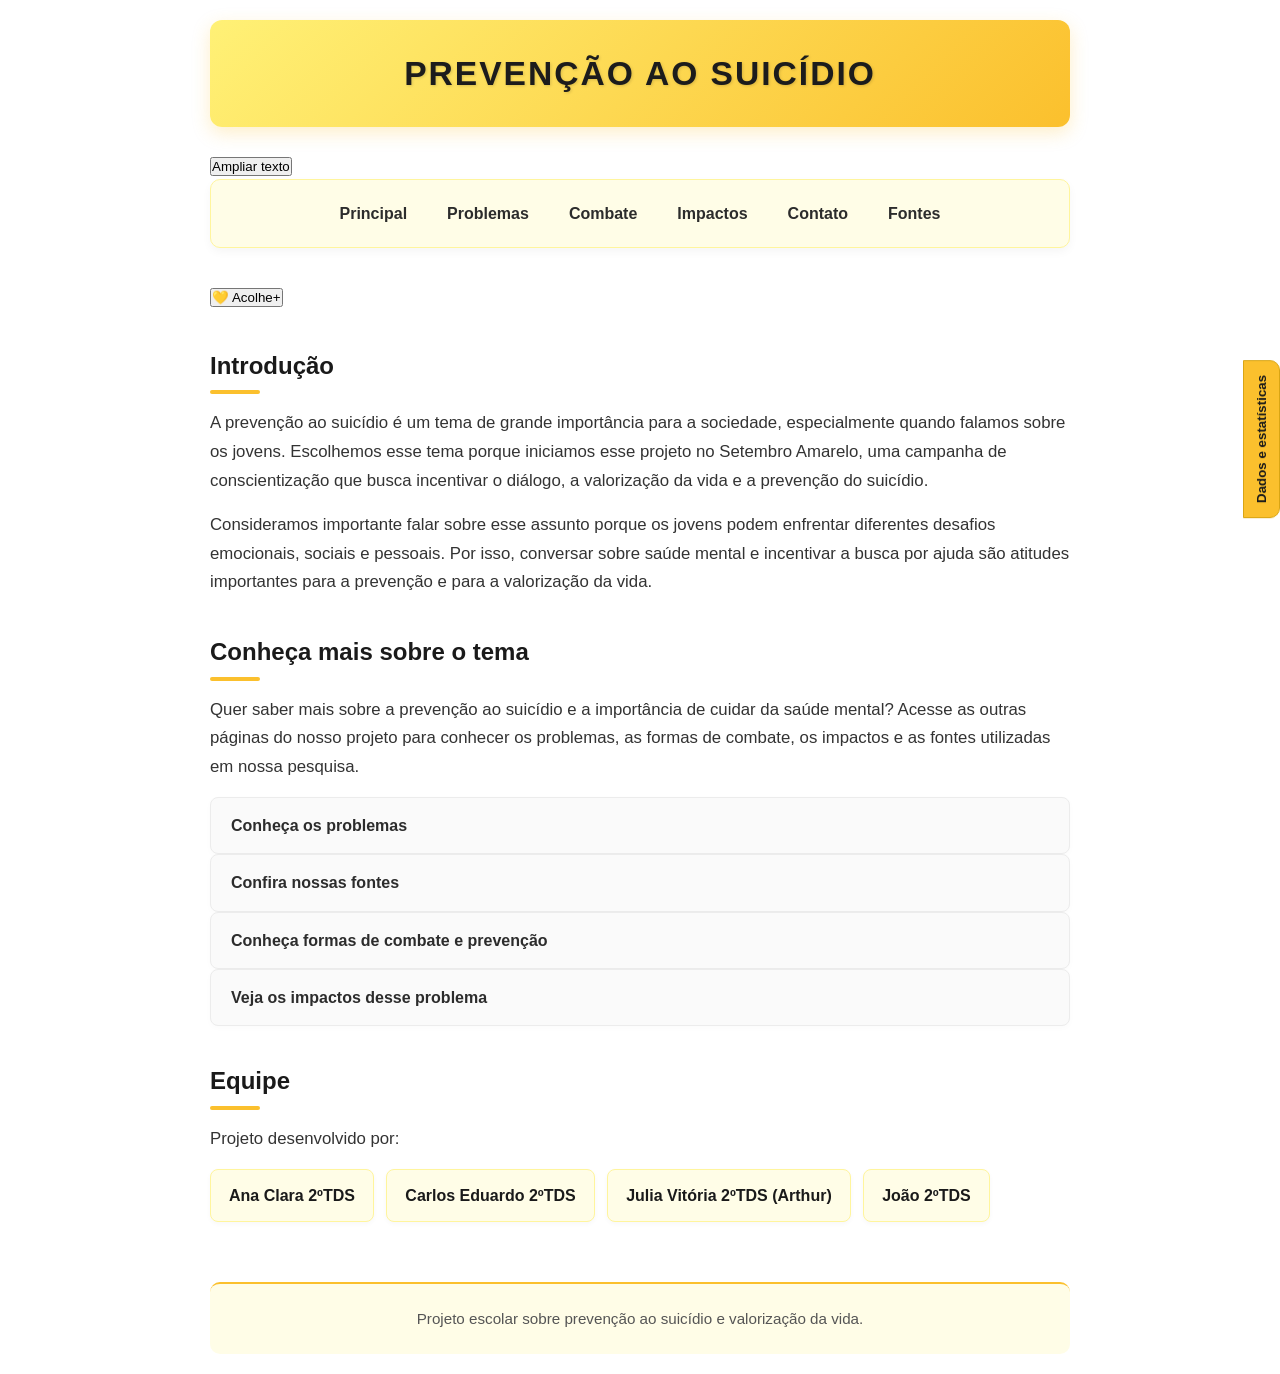
==== index.html @ ebde86b1 "vv25" ====
<!DOCTYPE html>
<html lang="pt-br">

<head>
    <meta charset="UTF-8">
    <meta name="viewport" content="width=device-width, initial-scale=1.0">
    <title>PREVENÇÃO AO SUICÍDIO</title>
    <link rel="stylesheet" href="style.css">
    <script src="interacoes.js" defer> </script>

</head>

<body>

    <!-- 1 - NOME DO NOSSO PROJETO -->
    <h1>PREVENÇÃO AO SUICÍDIO</h1>


    <button type="button" id="botao-fonte"
            aria-pressed="false">
            Ampliar texto
        </button>

        
    <!-- MENU DE NAVEGAÇÃO -->
    <nav>
        <ul>
    <a href="index.html">Principal</a>
    <a href="problema.html">Problemas</a>
    <a href="combate.html">Combate</a>
    <a href="impactos.html">Impactos</a>
    <a href="contato.html">Contato</a>
    <a href="fontes.html">Fontes</a>
        </ul>
    </nav>
    
    <button id="abrir-assistente" type="button"
        aria-label="Abrir assistente Acolhe+"
        aria-expanded="false"
        aria-controls="painel-assistente">
    💛 Acolhe+
</button>


    <h2>Introdução</h2>
    <p>
        A prevenção ao suicídio é um tema de grande importância para a sociedade,
        especialmente quando falamos sobre os jovens. Escolhemos esse tema porque
        iniciamos esse projeto no Setembro Amarelo, uma campanha de conscientização
        que busca incentivar o diálogo, a valorização da vida e a prevenção do suicídio.
    </p>

    <p>
        Consideramos importante falar sobre esse assunto porque os jovens podem
        enfrentar diferentes desafios emocionais, sociais e pessoais. Por isso,
        conversar sobre saúde mental e incentivar a busca por ajuda são atitudes
        importantes para a prevenção e para a valorização da vida.
    </p>


    <!-- 3- CHAMADA PARA CONHECER AS OUTRAS PÁGINAS -->
   
    <h2>Conheça mais sobre o tema</h2>

    <p>
        Quer saber mais sobre a prevenção ao suicídio e a importância
        de cuidar da saúde mental? Acesse as outras páginas do nosso
        projeto para conhecer os problemas, as formas de combate,
        os impactos e as fontes utilizadas em nossa pesquisa.
    </p>

    <ul>
        <li>
            <a href="problema.html">Conheça os problemas</a>
        </li>
        <li>
            <a href="fontes.html">Confira nossas fontes</a>
        </li>
        <li>
            <a href="combate.html">Conheça formas de combate e prevenção</a>
        </li>
        <li>
            <a href="impactos.html">Veja os impactos desse problema</a>
        </li>
    </ul>


   <!-- 4 - IDENTIFICAÇÃO DA EQUIPE -->

    <h2>Equipe</h2>
    <p>Projeto desenvolvido por:</p>
    <ul>
        <li>Ana Clara 2ºTDS </li>
        <li>Carlos Eduardo 2ºTDS</li>
        <li>Julia Vitória 2ºTDS (Arthur)</li>
        <li>João 2ºTDS</li>
    </ul>

    <button type="button" id="abrir-dados"
        aria-expanded="false"
        aria-controls="painel-dados">
    Dados e estatísticas
</button>

<div id="local-dados"></div>


    <!-- RODAPÉ -->
    <footer>
        <p>
            Projeto escolar sobre prevenção ao suicídio e valorização da vida.
        </p>
    </footer>


</body>
</html>
---- style.css ----
/* INDEX.HTML  */


/* Reset e configurações gerais */
* {
    margin: 0;
    padding: 0;
    box-sizing: border-box;
}

body {
    font-family: 'Segoe UI', Tahoma, Geneva, Verdana, sans-serif;
    background-color: #ffffff;
    color: #1a1a1a;
    line-height: 1.7;
    max-width: 900px;
    margin: 0 auto;
    padding: 20px;
}

/* Título Principal (H1) - Detalhado e com Sombra */
h1 {
    background: linear-gradient(135deg, #fff176, #fbc02d);
    color: #1c1c1c;
    text-align: center;
    padding: 30px 20px;
    text-transform: uppercase;
    letter-spacing: 2px;
    font-size: 2.3rem;
    font-weight: 800;
    border-radius: 12px;
    margin-bottom: 25px;
  
}

/* Menu de Navegação (<nav>) */
nav {
    background-color: #fffde7;
    border: 1px solid #fff59d;
    border-radius: 10px;
    margin-bottom: 35px;
    padding: 10px;
    box-shadow: 0 4px 10px rgba(0, 0, 0, 0.04);
}

nav ul {
    list-style: none;
    display: flex;
    justify-content: center;
    flex-wrap: wrap;
    gap: 8px;
    padding: 0;
    margin: 0;
}

nav a {
    color: #2c2c2c;
    text-decoration: none;
    font-weight: 600;
    padding: 10px 18px;
    border-radius: 8px;
    transition: all 0.25s ease;
}

nav a:hover {
    background-color: #fbc02d;
    color: #ffffff;
    transform: translateY(-2px);
}

/* Títulos Secundários (H2) */
h2 {
    color: #1a1a1a;
    margin-top: 35px;
    margin-bottom: 15px;
    font-size: 1.5rem;
    position: relative;
    padding-bottom: 8px;
}

h2::after {
    content: '';
    position: absolute;
    bottom: 0;
    left: 0;
    width: 50px;
    height: 4px;
    background-color: #fbc02d;
    border-radius: 2px;
}

/* Parágrafos */
p {
    margin-bottom: 16px;
    color: #333333;
    font-size: 1.05rem;
}

/* Listas Gerais */
ul {
    list-style: none;
    margin-bottom: 25px;
    padding-left: 0;
}

/* Links das outras páginas */
ul li a {
    display: block;
    background-color: #fafafa;
    color: #2c2c2c;
    padding: 14px 20px;
    border-radius: 8px;
    border: 1px solid #ececec;
    text-decoration: none;
    font-weight: 600;
    transition: all 0.25s ease;
    box-shadow: 0 2px 6px rgba(0, 0, 0, 0.02);
}

ul li a:hover {
    background-color: #fffde7;
    border-color: #fff59d;
    color: #000000;
    transform: translateX(5px);
}

/* Estilização para os Integrantes da Equipe */
ul li:not(:has(a)) {
    background-color: #fffde7;
    border: 1px solid #fff59d;
    color: #1a1a1a;
    padding: 12px 18px;
    margin-bottom: 10px;
    border-radius: 8px;
    font-weight: 600;
    display: inline-block;
    margin-right: 8px;
    box-shadow: 0 2px 5px rgba(0, 0, 0, 0.03);
}

/* Rodapé */
footer {
    margin-top: 50px;
    padding: 25px;
    background-color: #fffde7;
    text-align: center;
    border-top: 2px solid #fbc02d;
    border-radius: 10px;
}

footer p {
    color: #555555;
    font-size: 0.95rem;
    margin-bottom: 0;
}





/* PROBLEMAS.HTML:  */
/* Reset e configurações gerais */
* {
    margin: 0;
    padding: 0;
    box-sizing: border-box;
}

body {
    font-family: 'Segoe UI', Tahoma, Geneva, Verdana, sans-serif;
    background-color: #ffffff;
    color: #1a1a1a;
    line-height: 1.7;
    max-width: 900px;
    margin: 0 auto;
    padding: 20px;
}

/* Título Principal (H1) - Amarelo detalhado com Sombra */
h1 {
    background: linear-gradient(135deg, #fff176, #fbc02d);
    color: #1c1c1c;
    text-align: center;
    padding: 25px 20px;
    text-transform: uppercase;
    letter-spacing: 2px;
    font-size: 2.1rem;
    font-weight: 800;
    border-radius: 12px;
    margin-bottom: 25px;
    text-shadow: 1px 1px 3px rgba(0, 0, 0, 0.15);
    box-shadow: 0 6px 18px rgba(251, 192, 45, 0.25);
}

/* Menu de Navegação (<nav> e <ul>) */
nav {
    background-color: #fffde7;
    border: 1px solid #fff59d;
    border-radius: 10px;
    margin-bottom: 35px;
    padding: 10px;
    box-shadow: 0 4px 10px rgba(0, 0, 0, 0.04);
}

nav ul {
    list-style: none;
    display: flex;
    justify-content: center;
    flex-wrap: wrap;
    gap: 8px;
    padding: 0;
    margin: 0;
}

/* Estilo aplicado diretamente nas tags <a> da nav */
nav ul a {
    color: #2c2c2c;
    text-decoration: none;
    font-weight: 600;
    padding: 10px 16px;
    border-radius: 8px;
    transition: all 0.25s ease;
    display: inline-block;
}

nav ul a:hover {
    background-color: #fbc02d;
    color: #ffffff;
    transform: translateY(-2px);
}

/* Títulos Secundários (H2) */
h2 {
    color: #1a1a1a;
    margin-top: 35px;
    margin-bottom: 15px;
    font-size: 1.5rem;
    position: relative;
    padding-bottom: 8px;
}

h2::after {
    content: '';
    position: absolute;
    bottom: 0;
    left: 0;
    width: 50px;
    height: 4px;
    background-color: #fbc02d;
    border-radius: 2px;
}

/* Parágrafos */
p {
    margin-bottom: 16px;
    color: #333333;
    font-size: 1.05rem;
}

/* Cartões de lista do conteúdo */
.cards-lista {
    list-style: none;
    padding: 0;
    margin-bottom: 25px;
}

.cards-lista li {
    background-color: #fffde7;
    border: 1px solid #fff59d;
    color: #222222;
    padding: 14px 18px;
    margin-bottom: 12px;
    border-radius: 8px;
    box-shadow: 0 2px 6px rgba(0, 0, 0, 0.03);
    line-height: 1.6;
}

.cards-lista li strong {
    color: #d84315;
}

/* Rodapé */
footer {
    margin-top: 50px;
    padding: 22px;
    background-color: #fffde7;
    text-align: center;
    border-top: 2px solid #fbc02d;
    border-radius: 10px;
}

footer p {
    color: #555555;
    font-size: 0.95rem;
    margin-bottom: 0;
}





/* COMBATE.HTML  */
/* Reset e configurações gerais */
* {
    margin: 0;
    padding: 0;
    box-sizing: border-box;
}

body {
    font-family: 'Segoe UI', Tahoma, Geneva, Verdana, sans-serif;
    background-color: #ffffff;
    color: #1a1a1a;
    line-height: 1.7;
    max-width: 900px;
    margin: 0 auto;
    padding: 20px;
}

/* Título Principal (H1) - Amarelo detalhado com Sombra */
h1 {
    background: linear-gradient(135deg, #fff176, #fbc02d);
    color: #1c1c1c;
    text-align: center;
    padding: 25px 20px;
    text-transform: uppercase;
    letter-spacing: 2px;
    font-size: 2.1rem;
    font-weight: 800;
    border-radius: 12px;
    margin-bottom: 25px;
    text-shadow: 1px 1px 3px rgba(0, 0, 0, 0.15);
    box-shadow: 0 6px 18px rgba(251, 192, 45, 0.25);
}

/* Menu de Navegação (<nav> e <ul>) */
nav {
    background-color: #fffde7;
    border: 1px solid #fff59d;
    border-radius: 10px;
    margin-bottom: 35px;
    padding: 10px;
    box-shadow: 0 4px 10px rgba(0, 0, 0, 0.04);
}

nav ul {
    list-style: none;
    display: flex;
    justify-content: center;
    flex-wrap: wrap;
    gap: 8px;
    padding: 0;
    margin: 0;
}

nav ul a {
    color: #2c2c2c;
    text-decoration: none;
    font-weight: 600;
    padding: 10px 16px;
    border-radius: 8px;
    transition: all 0.25s ease;
    display: inline-block;
}

nav ul a:hover {
    background-color: #fbc02d;
    color: #ffffff;
    transform: translateY(-2px);
}

/* Títulos Secundários (H2) */
h2 {
    color: #1a1a1a;
    margin-top: 35px;
    margin-bottom: 15px;
    font-size: 1.5rem;
    position: relative;
    padding-bottom: 8px;
}

h2::after {
    content: '';
    position: absolute;
    bottom: 0;
    left: 0;
    width: 50px;
    height: 4px;
    background-color: #fbc02d;
    border-radius: 2px;
}

/* Parágrafos */
p {
    margin-bottom: 16px;
    color: #333333;
    font-size: 1.05rem;
}

/* Bloco de destaque (para Onde Buscar Apoio) */
.destaque-box {
    background-color: #fffde7;
    border: 1px solid #fff59d;
    border-left: 5px solid #fbc02d;
    padding: 18px 22px;
    border-radius: 8px;
    margin-bottom: 25px;
    box-shadow: 0 2px 6px rgba(0, 0, 0, 0.03);
}

.destaque-box p {
    margin-bottom: 10px;
}

.destaque-box p:last-child {
    margin-bottom: 0;
}

/* Cartões de lista para tópicos */
.cards-lista {
    list-style: none;
    padding: 0;
    margin-bottom: 25px;
}

.cards-lista li {
    background-color: #fffde7;
    border: 1px solid #fff59d;
    color: #222222;
    padding: 14px 18px;
    margin-bottom: 12px;
    border-radius: 8px;
    box-shadow: 0 2px 6px rgba(0, 0, 0, 0.03);
    line-height: 1.6;
}

.cards-lista li strong {
    color: #d84315;
}

/* Rodapé */
footer {
    margin-top: 50px;
    padding: 22px;
    background-color: #fffde7;
    text-align: center;
    border-top: 2px solid #fbc02d;
    border-radius: 10px;
}

footer p {
    color: #555555;
    font-size: 0.95rem;
    margin-bottom: 0;
}


/* IMPACTOS.HTML  */
/* Reset e configurações gerais */
* {
    margin: 0;
    padding: 0;
    box-sizing: border-box;
}

body {
    font-family: 'Segoe UI', Tahoma, Geneva, Verdana, sans-serif;
    background-color: #ffffff;
    color: #1a1a1a;
    line-height: 1.7;
    max-width: 900px;
    margin: 0 auto;
    padding: 20px;
}

/* Título Principal (H1) - Amarelo detalhado com Sombra */
h1 {
    background: linear-gradient(135deg, #fff176, #fbc02d);
    color: #1c1c1c;
    text-align: center;
    padding: 25px 20px;
    text-transform: uppercase;
    letter-spacing: 2px;
    font-size: 2.1rem;
    font-weight: 800;
    border-radius: 12px;
    margin-bottom: 25px;
    text-shadow: 1px 1px 3px rgba(0, 0, 0, 0.15);
    box-shadow: 0 6px 18px rgba(251, 192, 45, 0.25);
}

/* Menu de Navegação (<nav> e <ul>) */
nav {
    background-color: #fffde7;
    border: 1px solid #fff59d;
    border-radius: 10px;
    margin-bottom: 35px;
    padding: 10px;
    box-shadow: 0 4px 10px rgba(0, 0, 0, 0.04);
}

nav ul {
    list-style: none;
    display: flex;
    justify-content: center;
    flex-wrap: wrap;
    gap: 8px;
    padding: 0;
    margin: 0;
}

nav ul a {
    color: #2c2c2c;
    text-decoration: none;
    font-weight: 600;
    padding: 10px 16px;
    border-radius: 8px;
    transition: all 0.25s ease;
    display: inline-block;
}

nav ul a:hover {
    background-color: #fbc02d;
    color: #ffffff;
    transform: translateY(-2px);
}

/* Títulos Secundários (H2) */
h2 {
    color: #1a1a1a;
    margin-top: 35px;
    margin-bottom: 15px;
    font-size: 1.5rem;
    position: relative;
    padding-bottom: 8px;
}

h2::after {
    content: '';
    position: absolute;
    bottom: 0;
    left: 0;
    width: 50px;
    height: 4px;
    background-color: #fbc02d;
    border-radius: 2px;
}

/* Parágrafos */
p {
    margin-bottom: 16px;
    color: #333333;
    font-size: 1.05rem;
}

/* Bloco de destaque para dados e informações */
.destaque-box {
    background-color: #fffde7;
    border: 1px solid #fff59d;
    border-left: 5px solid #fbc02d;
    padding: 18px 22px;
    border-radius: 8px;
    margin-bottom: 25px;
    box-shadow: 0 2px 6px rgba(0, 0, 0, 0.03);
}

.destaque-box p {
    margin-bottom: 12px;
}

.destaque-box p:last-child {
    margin-bottom: 0;
}

/* Rodapé */
footer {
    margin-top: 50px;
    padding: 22px;
    background-color: #fffde7;
    text-align: center;
    border-top: 2px solid #fbc02d;
    border-radius: 10px;
}

footer p {
    color: #555555;
    font-size: 0.95rem;
    margin-bottom: 0;
}



/* CONTATO.HTML  */
/* Reset e configurações gerais */
* {
    margin: 0;
    padding: 0;
    box-sizing: border-box;
}

body {
    font-family: 'Segoe UI', Tahoma, Geneva, Verdana, sans-serif;
    background-color: #ffffff;
    color: #1a1a1a;
    line-height: 1.7;
    max-width: 900px;
    margin: 0 auto;
    padding: 20px;
}

/* Título Principal (H1) - Amarelo detalhado com Sombra */
h1 {
    background: linear-gradient(135deg, #fff176, #fbc02d);
    color: #1c1c1c;
    text-align: center;
    padding: 25px 20px;
    text-transform: uppercase;
    letter-spacing: 2px;
    font-size: 2.1rem;
    font-weight: 800;
    border-radius: 12px;
    margin-bottom: 25px;
    text-shadow: 1px 1px 3px rgba(0, 0, 0, 0.15);
    box-shadow: 0 6px 18px rgba(251, 192, 45, 0.25);
}

/* Menu de Navegação (<nav> e <ul>) */
nav {
    background-color: #fffde7;
    border: 1px solid #fff59d;
    border-radius: 10px;
    margin-bottom: 35px;
    padding: 10px;
    box-shadow: 0 4px 10px rgba(0, 0, 0, 0.04);
}

nav ul {
    list-style: none;
    display: flex;
    justify-content: center;
    flex-wrap: wrap;
    gap: 8px;
    padding: 0;
    margin: 0;
}

nav ul a {
    color: #2c2c2c;
    text-decoration: none;
    font-weight: 600;
    padding: 10px 16px;
    border-radius: 8px;
    transition: all 0.25s ease;
    display: inline-block;
}

nav ul a:hover {
    background-color: #fbc02d;
    color: #ffffff;
    transform: translateY(-2px);
}

/* Títulos Secundários (H2) */
h2 {
    color: #1a1a1a;
    margin-top: 35px;
    margin-bottom: 15px;
    font-size: 1.5rem;
    position: relative;
    padding-bottom: 8px;
}

h2::after {
    content: '';
    position: absolute;
    bottom: 0;
    left: 0;
    width: 50px;
    height: 4px;
    background-color: #fbc02d;
    border-radius: 2px;
}

/* Parágrafos */
p {
    margin-bottom: 16px;
    color: #333333;
    font-size: 1.05rem;
}

/* ESTILIZAÇÃO DO FORMULÁRIO DE CONTATO */
.formulario-contato {
    background-color: #fffde7;
    border: 1px solid #fff59d;
    padding: 30px;
    border-radius: 12px;
    box-shadow: 0 4px 12px rgba(0, 0, 0, 0.04);
    margin-top: 20px;
    margin-bottom: 30px;
}

.campo {
    margin-bottom: 20px;
    display: flex;
    flex-direction: column;
}

.campo label {
    font-weight: 600;
    color: #1a1a1a;
    margin-bottom: 8px;
    font-size: 1rem;
}

.campo input,
.campo textarea {
    padding: 12px 16px;
    border: 1px solid #e0e0e0;
    border-radius: 8px;
    font-size: 1rem;
    font-family: inherit;
    background-color: #ffffff;
    color: #1a1a1a;
    transition: border-color 0.25s ease, box-shadow 0.25s ease;
    outline: none;
}

.campo input:focus,
.campo textarea:focus {
    border-color: #fbc02d;
    box-shadow: 0 0 0 3px rgba(251, 192, 45, 0.25);
}

.campo textarea {
    resize: vertical;
    min-height: 120px;
}

/* Botão de Enviar */
.botao-enviar {
    background: linear-gradient(135deg, #fff176, #fbc02d);
    color: #1c1c1c;
    border: none;
    padding: 14px 28px;
    font-size: 1.05rem;
    font-weight: 700;
    border-radius: 8px;
    cursor: pointer;
    transition: all 0.25s ease;
    box-shadow: 0 4px 10px rgba(251, 192, 45, 0.3);
    width: 100%;
}

.botao-enviar:hover {
    background: #fbc02d;
    color: #ffffff;
    transform: translateY(-2px);
    box-shadow: 0 6px 14px rgba(251, 192, 45, 0.4);
}

/* Rodapé */
footer {
    margin-top: 50px;
    padding: 22px;
    background-color: #fffde7;
    text-align: center;
    border-top: 2px solid #fbc02d;
    border-radius: 10px;
}

footer p {
    color: #555555;
    font-size: 0.95rem;
    margin-bottom: 0;
}

/* ACESSIBILIDADE: AUMENTAR O TEXTO */
body.fonte-ampliada {
    font-size: 1.2rem;
}

/* MANTÉM OS CAMPOS E BOTÕES RESPONSIVOS */
input,
textarea,
button {
    font-family: inherit;
    max-width: 100%;
    box-sizing: border-box;
}

/* DESTAQUE AO NAVEGAR PELO TECLADO */
button:focus-visible,
input:focus-visible,
textarea:focus-visible,
a:focus-visible {
    outline: 3px solid #174a7e;
    outline-offset: 3px;
}

/* ADAPTAÇÃO PARA CELULARES */
@media (max-width: 600px) {
    body {
        padding: 12px;
    }

    .formulario-contato {
        padding: 18px;
    }

    h1 {
        font-size: 1.6rem;
        padding: 20px 12px;
    }

    nav ul a {
        padding: 10px;
    }
}

/* DADOS.HTML */
#abrir-dados {
    position: fixed;
    right: 0;
    top: 40%;
    z-index: 1000;
    background: #fbc02d;
    color: #1a1a1a;
    border: 1px solid #d9a514;
    border-radius: 10px 0 0 10px;
    padding: 14px 10px;
    font-weight: bold;
    cursor: pointer;
    writing-mode: vertical-rl;
    transform: rotate(180deg);
}

#painel-dados {
    position: fixed;
    top: 0;
    right: 0;
    z-index: 1001;
    width: min(360px, 90vw);
    height: 100vh;
    overflow-y: auto;
    padding: 24px;
    box-sizing: border-box;
    background: #fffde7;
    border-left: 3px solid #fbc02d;
    box-shadow: -5px 0 20px rgba(0, 0, 0, 0.2);
}

#painel-dados[hidden] {
    display: none;
}

#painel-dados article {
    background: white;
    border: 1px solid #fff59d;
    border-radius: 10px;
    padding: 16px;
    margin: 20px 0;
}

#painel-dados h2,
#painel-dados h3 {
    margin: 12px 0;
}

#painel-dados a {
    color: #174a7e;
    font-weight: bold;
}

#fechar-dados {
    display: block;
    margin-left: auto;
    padding: 10px;
    background: #fbc02d;
    border: none;
    border-radius: 6px;
    cursor: pointer;
}

#abrir-dados:focus-visible,
#fechar-dados:focus-visible {
    outline: 3px solid #174a7e;
    outline-offset: 3px;
}

/* FORMULARIOFIC.HTML */
/* ABA DO RELATO: MAIS ACIMA NA LATERAL */
#abrir-relato {
    position: fixed;
    right: 0;
    top: 25%;
    z-index: 9998;
    writing-mode: vertical-rl;
    background: #fbc02d;
    color: #1a1a1a;
    border: 2px solid #d9a514;
    border-right: none;
    border-radius: 10px 0 0 10px;
    padding: 14px 10px;
    font-weight: bold;
    cursor: pointer;
    box-shadow: 0 3px 12px #0003;
}

/* PAINEL DO RELATO */
#painel-relato {
    position: fixed;
    top: 0;
    right: 0;
    z-index: 10000;
    width: min(400px, 90vw);
    height: 100vh;
    overflow-y: auto;
    padding: 24px;
    box-sizing: border-box;
    background: #fffde7;
    border-left: 4px solid #fbc02d;
    box-shadow: -5px 0 20px #0003;
}

#painel-relato[hidden] {
    display: none;
}

#fechar-relato {
    display: block;
    margin-left: auto;
    padding: 10px;
    background: #fbc02d;
    border: none;
    border-radius: 6px;
    cursor: pointer;
}
#abrir-relato {
    position: fixed;
    top: 22%;
    right: 0;
    z-index: 9999;
    background: #fbc02d;
    color: #1a1a1a;
    border: 2px solid #d9a514;
    border-right: none;
    border-radius: 10px 0 0 10px;
    padding: 14px 10px;
    font-weight: bold;
    cursor: pointer;
    writing-mode: vertical-rl;
    box-shadow: 0 3px 12px #0003;
}

#painel-relato {
    position: fixed;
    top: 0;
    right: 0;
    z-index: 10000;
    width: min(400px, 90vw);
    height: 100vh;
    overflow-y: auto;
    padding: 24px;
    box-sizing: border-box;
    background: #fffde7;
    border-left: 4px solid #fbc02d;
    box-shadow: -5px 0 20px #0003;
}

#painel-relato[hidden] {
    display: none;
}

#painel-relato label {
    display: block;
    margin-top: 12px;
    font-weight: bold;
}

#painel-relato input,
#painel-relato select,
#painel-relato textarea {
    display: block;
    width: 100%;
    box-sizing: border-box;
    padding: 10px;
    margin: 6px 0 12px;
    font: inherit;
}

#fechar-relato {
    display: block;
    margin-left: auto;
    padding: 10px;
    background: #fbc02d;
    border: none;
    border-radius: 6px;
    cursor: pointer;
}



/* FONTES.HTML */

/* Cartões das fontes de pesquisa */
.cards-lista {
    list-style: none;
    padding: 0;
    margin-bottom: 30px;
}

.cards-lista li {
    background-color: #fffde7;
    border: 1px solid #fff59d;
    border-left: 5px solid #fbc02d;
    padding: 20px;
    margin-bottom: 16px;
    border-radius: 10px;
    box-shadow: 0 3px 8px rgba(0, 0, 0, 0.04);
    transition: all 0.25s ease;
}

.cards-lista li:hover {
    transform: translateY(-3px);
    box-shadow: 0 5px 12px rgba(0, 0, 0, 0.08);
}

.cards-lista li strong {
    display: block;
    color: #1a1a1a;
    font-size: 1.1rem;
    margin-bottom: 8px;
}

.cards-lista li p {
    color: #444444;
    margin-bottom: 14px;
}

/* Links dentro dos cartões */
.cards-lista li a {
    display: inline-block;
    background: linear-gradient(135deg, #fff176, #fbc02d);
    color: #1c1c1c;
    text-decoration: none;
    font-weight: 700;
    padding: 10px 18px;
    border-radius: 7px;
    transition: all 0.25s ease;
}

.cards-lista li a:hover {
    background: #fbc02d;
    color: #ffffff;
    transform: translateY(-2px);
}

/* Responsividade */
@media (max-width: 600px) {
    .cards-lista li {
        padding: 16px;
    }

    .cards-lista li a {
        display: block;
        text-align: center;
    }
}
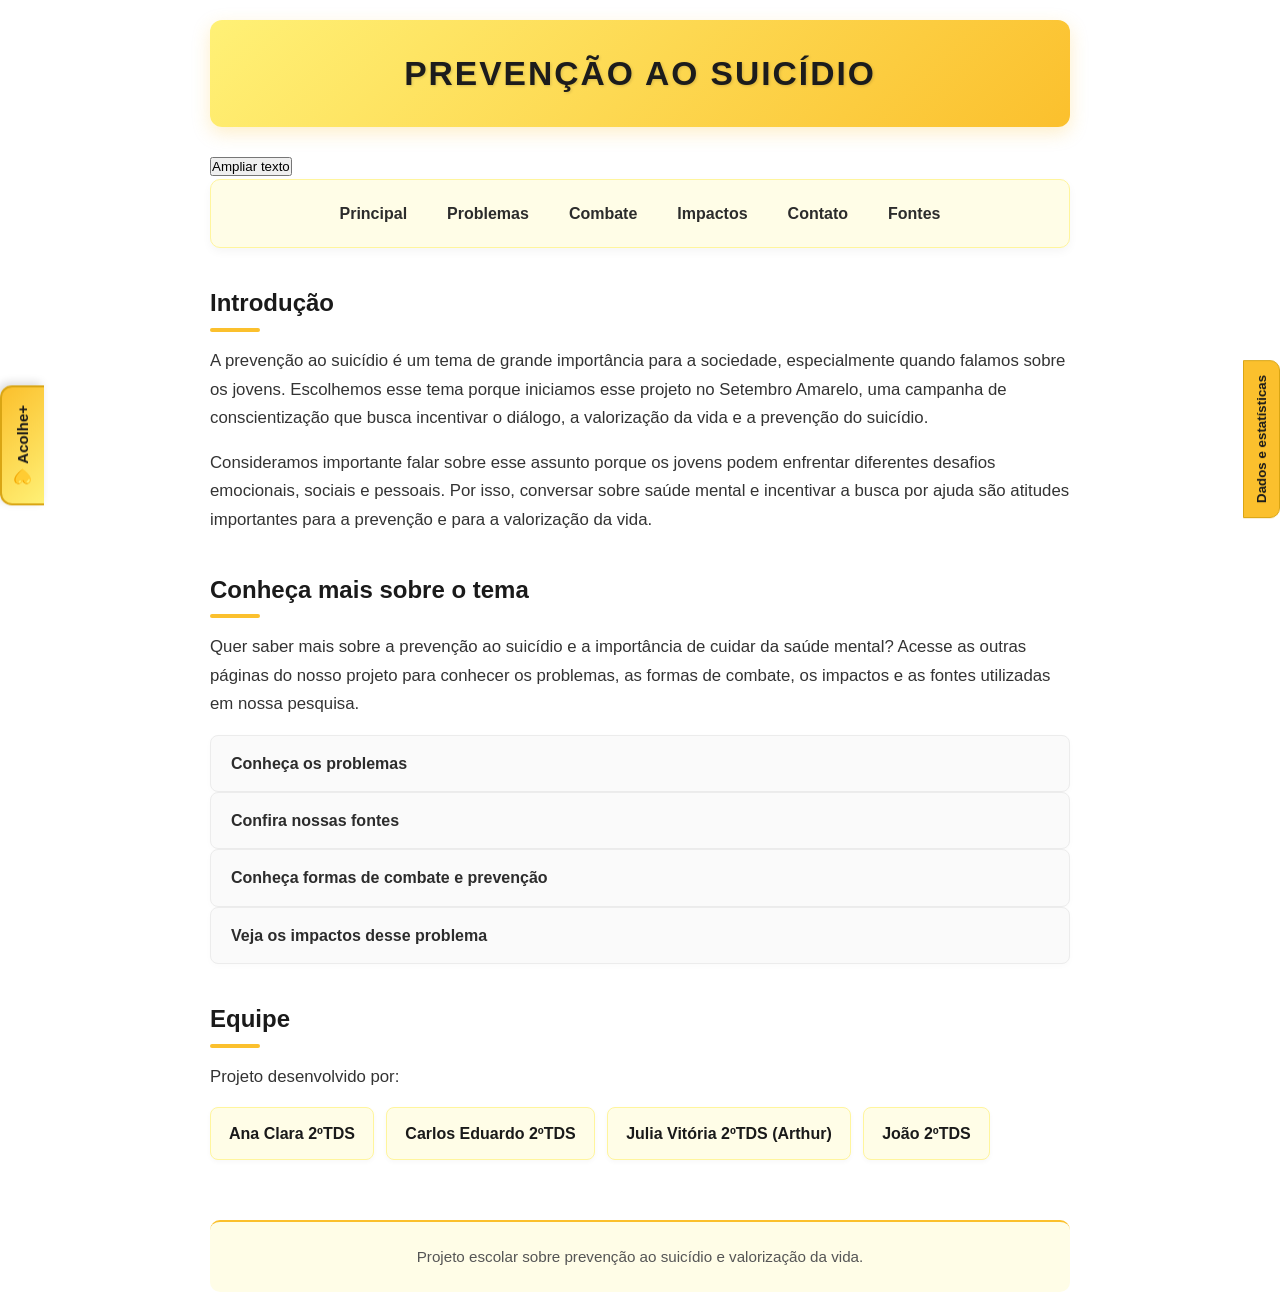
==== commit 043841e6: "vv31" ====
--- a/index.html
+++ b/index.html
@@ -7,6 +7,7 @@
     <title>PREVENÇÃO AO SUICÍDIO</title>
     <link rel="stylesheet" href="style.css">
     <script src="interacoes.js" defer> </script>
+    <script src="assistente.js" defer></script>
 
 </head>
 
@@ -33,14 +34,47 @@
     <a href="fontes.html">Fontes</a>
         </ul>
     </nav>
-    
-    <button id="abrir-assistente" type="button"
-        aria-label="Abrir assistente Acolhe+"
-        aria-expanded="false"
-        aria-controls="painel-assistente">
+
+  <button
+    id="abrir-assistente"
+    type="button"
+    aria-label="Abrir assistente Acolhe+"
+    aria-expanded="false"
+    aria-controls="painel-assistente">
+
     💛 Acolhe+
+
 </button>
 
+<div id="painel-assistente" hidden>
+
+    <button id="fechar-assistente" type="button">
+        ✖ Fechar
+    </button>
+
+    <h2>Acolhe+ 💛</h2>
+
+    <p>Olá! Sou o Acolhe+, seu assistente virtual.</p>
+
+    <div id="mensagens-assistente">
+        <div class="mensagem bot">
+            Olá! 💛 Como posso ajudar você hoje?
+        </div>
+    </div>
+
+    <form id="form-assistente">
+
+        <input
+            type="text"
+            id="entrada-assistente"
+            placeholder="Digite sua mensagem..."
+            required>
+
+        <button type="submit">Enviar</button>
+
+    </form>
+
+</div>
 
     <h2>Introdução</h2>
     <p>
--- a/style.css
+++ b/style.css
@@ -1066,3 +1066,94 @@
         text-align: center;
     }
 }
+
+
+
+
+/* ABA LATERAL DO ACOLHE+ */
+
+#abrir-assistente {
+    position: fixed;
+
+    left: 0;
+    top: calc(45% - 20px);
+
+    z-index: 11000;
+
+    background: linear-gradient(135deg, #fff176, #fbc02d);
+    color: #1a1a1a;
+
+    border: 2px solid #d9a514;
+    border-left: none;
+
+    border-radius: 0 12px 12px 0;
+
+    padding: 18px 12px;
+
+    font-size: 15px;
+    font-weight: bold;
+
+    cursor: pointer;
+
+    writing-mode: vertical-rl;
+    transform: rotate(180deg);
+
+    box-shadow: 3px 3px 10px rgba(0,0,0,0.15);
+
+    transition: 0.3s;
+}
+
+#abrir-assistente:hover {
+    background: #fbc02d;
+    padding-left: 17px;
+}
+
+/* JANELA DO CHAT NA LATERAL ESQUERDA */
+
+#painel-assistente {
+    position: fixed;
+
+    top: 50%;
+    left: 65px;
+
+    transform: translateY(-50%);
+
+    z-index: 11001;
+
+    width: min(360px, calc(100vw - 85px));
+    height: min(540px, calc(100vh - 30px));
+
+    background: #ffffff;
+
+    border: 2px solid #fbc02d;
+    border-radius: 15px;
+
+    display: flex;
+    flex-direction: column;
+
+    overflow: hidden;
+
+    box-shadow: 0 5px 25px rgba(0,0,0,0.2);
+}
+
+#painel-assistente[hidden] {
+    display: none;
+}
+
+/* CELULAR */
+
+@media (max-width: 600px) {
+
+    #abrir-assistente {
+        top: 40%;
+        padding: 14px 9px;
+        font-size: 13px;
+    }
+
+    #painel-assistente {
+        left: 48px;
+        width: calc(100vw - 60px);
+        height: min(540px, calc(100vh - 30px));
+    }
+
+}
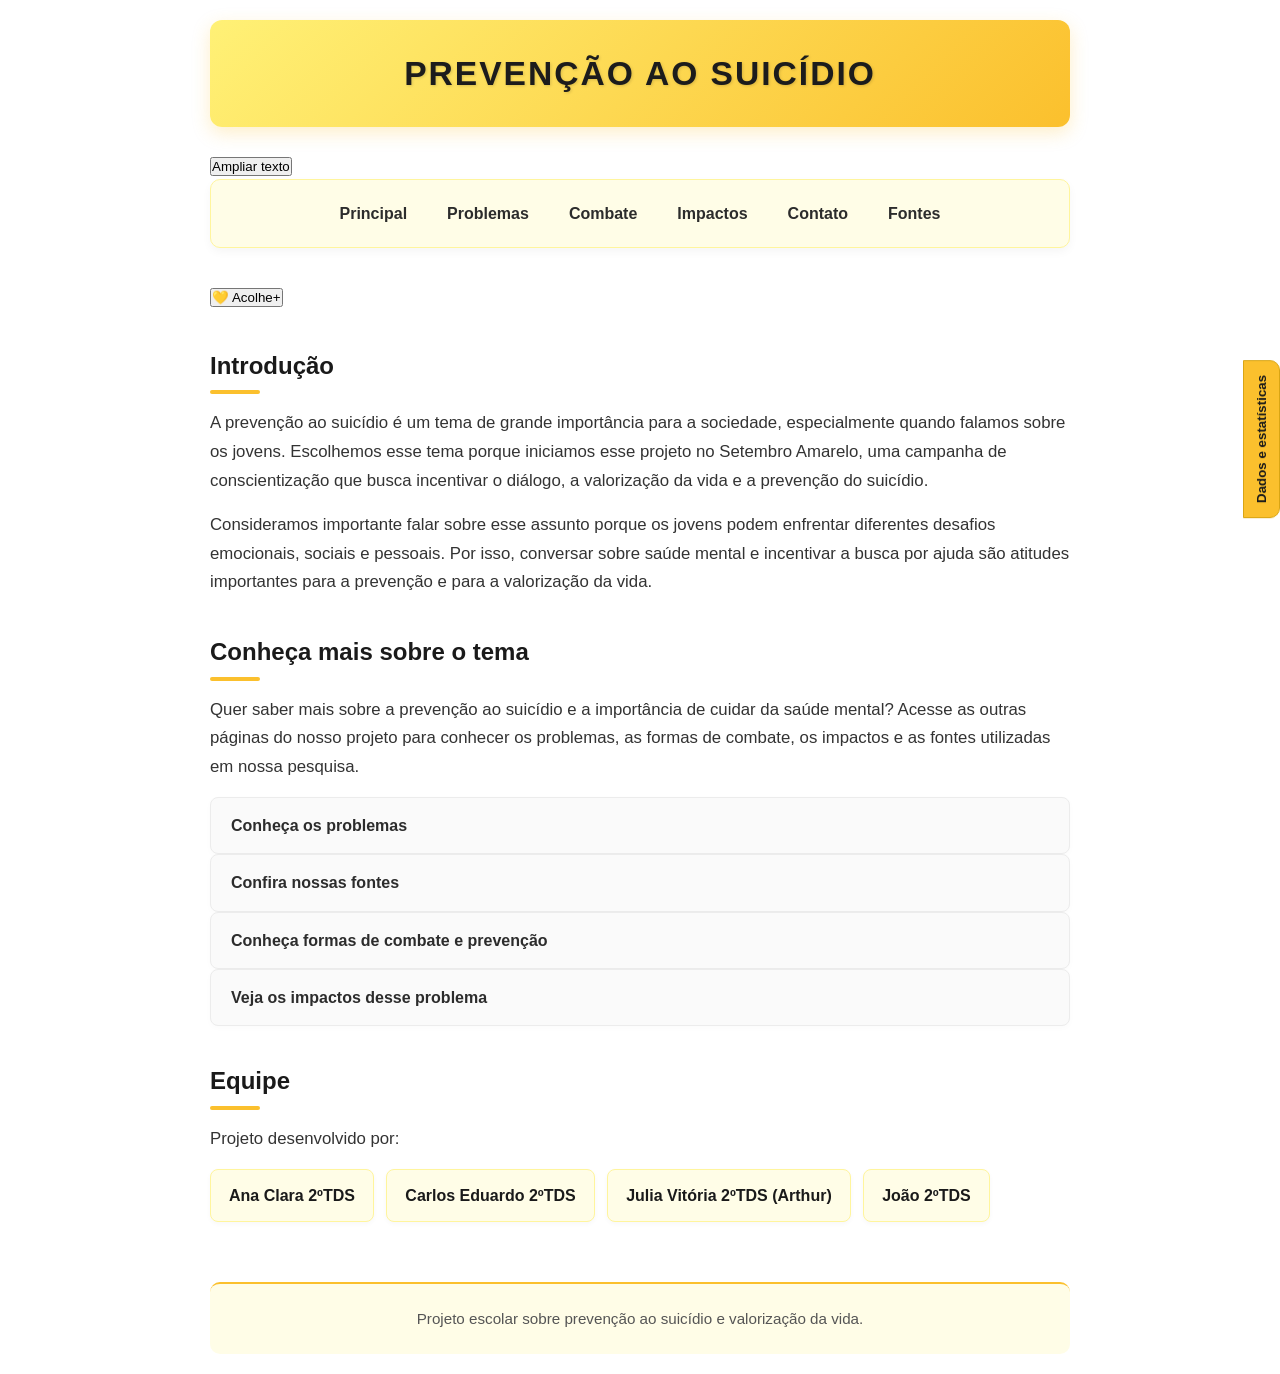
==== commit 2aba7ef2: "vv35" ====
--- a/index.html
+++ b/index.html
@@ -8,6 +8,7 @@
     <link rel="stylesheet" href="style.css">
     <script src="interacoes.js" defer> </script>
     <script src="assistente.js" defer></script>
+    <link rel="assistente.css" href="assistente.css">
 
 </head>
 
--- a/style.css
+++ b/style.css
@@ -1066,94 +1066,3 @@
         text-align: center;
     }
 }
-
-
-
-
-/* ABA LATERAL DO ACOLHE+ */
-
-#abrir-assistente {
-    position: fixed;
-
-    left: 0;
-    top: calc(45% - 20px);
-
-    z-index: 11000;
-
-    background: linear-gradient(135deg, #fff176, #fbc02d);
-    color: #1a1a1a;
-
-    border: 2px solid #d9a514;
-    border-left: none;
-
-    border-radius: 0 12px 12px 0;
-
-    padding: 18px 12px;
-
-    font-size: 15px;
-    font-weight: bold;
-
-    cursor: pointer;
-
-    writing-mode: vertical-rl;
-    transform: rotate(180deg);
-
-    box-shadow: 3px 3px 10px rgba(0,0,0,0.15);
-
-    transition: 0.3s;
-}
-
-#abrir-assistente:hover {
-    background: #fbc02d;
-    padding-left: 17px;
-}
-
-/* JANELA DO CHAT NA LATERAL ESQUERDA */
-
-#painel-assistente {
-    position: fixed;
-
-    top: 50%;
-    left: 65px;
-
-    transform: translateY(-50%);
-
-    z-index: 11001;
-
-    width: min(360px, calc(100vw - 85px));
-    height: min(540px, calc(100vh - 30px));
-
-    background: #ffffff;
-
-    border: 2px solid #fbc02d;
-    border-radius: 15px;
-
-    display: flex;
-    flex-direction: column;
-
-    overflow: hidden;
-
-    box-shadow: 0 5px 25px rgba(0,0,0,0.2);
-}
-
-#painel-assistente[hidden] {
-    display: none;
-}
-
-/* CELULAR */
-
-@media (max-width: 600px) {
-
-    #abrir-assistente {
-        top: 40%;
-        padding: 14px 9px;
-        font-size: 13px;
-    }
-
-    #painel-assistente {
-        left: 48px;
-        width: calc(100vw - 60px);
-        height: min(540px, calc(100vh - 30px));
-    }
-
-}
--- a/assistente.css
+++ b/assistente.css
@@ -0,0 +1,87 @@
+/* ABA LATERAL DO ACOLHE+ */
+
+#abrir-assistente {
+    position: fixed;
+
+    left: 0;
+    top: calc(45% - 20px);
+
+    z-index: 11000;
+
+    background: linear-gradient(135deg, #fff176, #fbc02d);
+    color: #1a1a1a;
+
+    border: 2px solid #d9a514;
+    border-left: none;
+
+    border-radius: 0 12px 12px 0;
+
+    padding: 18px 12px;
+
+    font-size: 15px;
+    font-weight: bold;
+
+    cursor: pointer;
+
+    writing-mode: vertical-rl;
+    transform: rotate(180deg);
+
+    box-shadow: 3px 3px 10px rgba(0,0,0,0.15);
+
+    transition: 0.3s;
+}
+
+#abrir-assistente:hover {
+    background: #fbc02d;
+    padding-left: 17px;
+}
+
+/* JANELA DO CHAT NA LATERAL ESQUERDA */
+
+#painel-assistente {
+    position: fixed;
+
+    top: 50%;
+    left: 65px;
+
+    transform: translateY(-50%);
+
+    z-index: 11001;
+
+    width: min(360px, calc(100vw - 85px));
+    height: min(540px, calc(100vh - 30px));
+
+    background: #ffffff;
+
+    border: 2px solid #fbc02d;
+    border-radius: 15px;
+
+    display: flex;
+    flex-direction: column;
+
+    overflow: hidden;
+
+    box-shadow: 0 5px 25px rgba(0,0,0,0.2);
+}
+
+#painel-assistente[hidden] {
+    display: none;
+}
+
+/* CELULAR */
+
+@media (max-width: 600px) {
+
+    #abrir-assistente {
+        top: 40%;
+        padding: 14px 9px;
+        font-size: 13px;
+    }
+
+    #painel-assistente {
+        left: 48px;
+        width: calc(100vw - 60px);
+        height: min(540px, calc(100vh - 30px));
+    }
+
+}
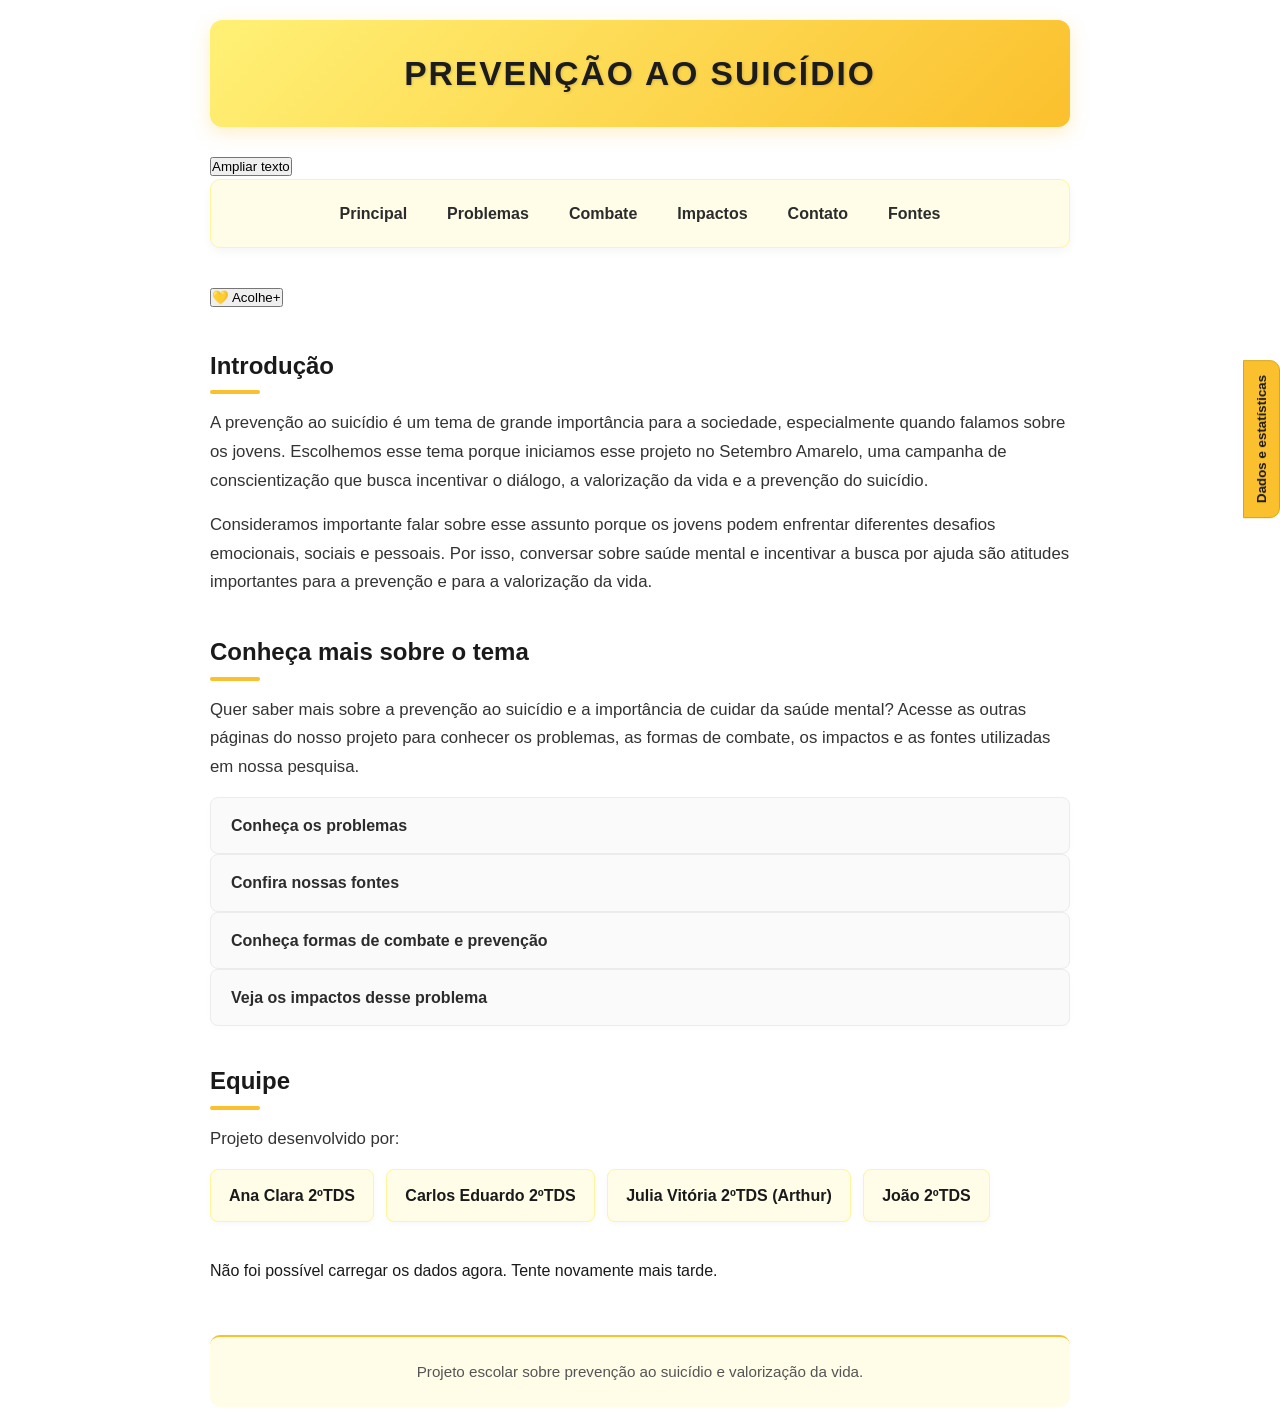
==== commit cf90daff: "vv35" ====
--- a/index.html
+++ b/index.html
@@ -8,7 +8,8 @@
     <link rel="stylesheet" href="style.css">
     <script src="interacoes.js" defer> </script>
     <script src="assistente.js" defer></script>
-    <link rel="assistente.css" href="assistente.css">
+    <link rel="styleheet" href="assistente.css">
+    
 
 </head>
 
--- a/assistente.css
+++ b/assistente.css
@@ -85,3 +85,23 @@
     }
 
 }
+
+/* AJUSTES COMPLEMENTARES */
+
+/* Preserva as quebras de linha das mensagens */
+.mensagem {
+    white-space: pre-line;
+}
+
+/* Aparência dos botões durante o envio */
+button:disabled,
+input[type="submit"]:disabled {
+    cursor: wait;
+    opacity: 0.65;
+}
+
+/* Resultado do formulário de contato */
+#resultado-contato {
+    margin-top: 12px;
+    font-weight: 650;
+}
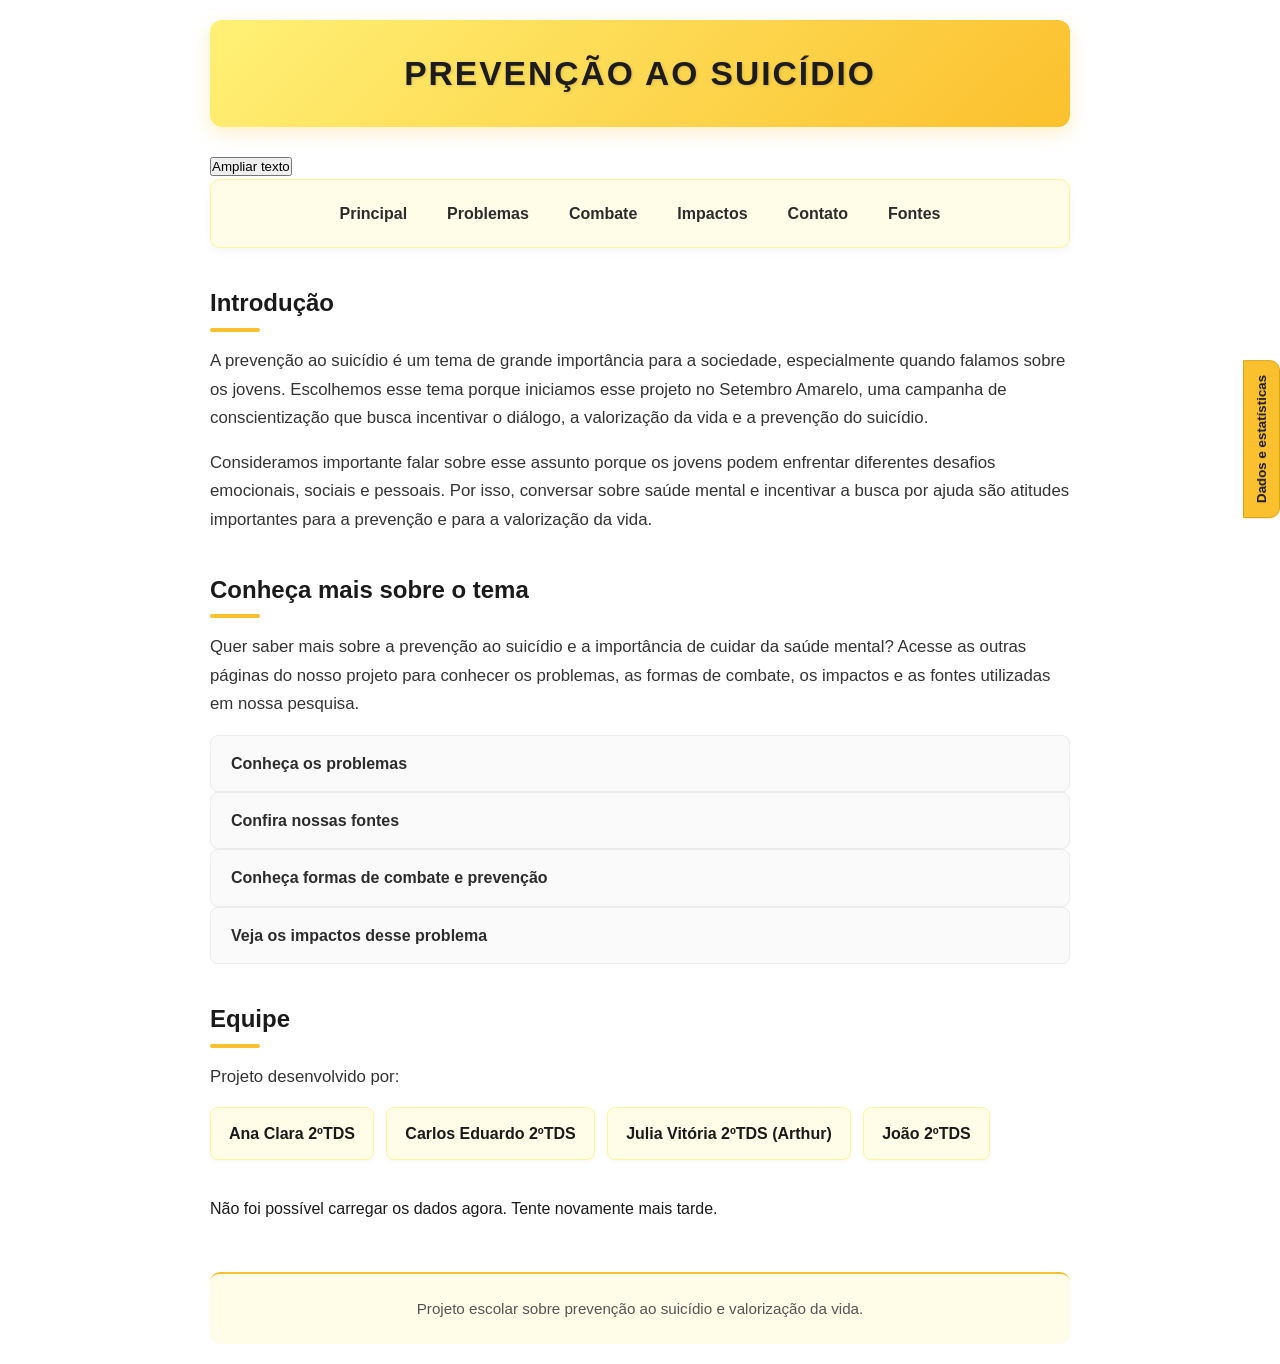
==== commit 96692d0b: "vv27" ====
--- a/index.html
+++ b/index.html
@@ -37,47 +37,7 @@
         </ul>
     </nav>
 
-  <button
-    id="abrir-assistente"
-    type="button"
-    aria-label="Abrir assistente Acolhe+"
-    aria-expanded="false"
-    aria-controls="painel-assistente">
-
-    💛 Acolhe+
-
-</button>
-
-<div id="painel-assistente" hidden>
-
-    <button id="fechar-assistente" type="button">
-        ✖ Fechar
-    </button>
-
-    <h2>Acolhe+ 💛</h2>
-
-    <p>Olá! Sou o Acolhe+, seu assistente virtual.</p>
-
-    <div id="mensagens-assistente">
-        <div class="mensagem bot">
-            Olá! 💛 Como posso ajudar você hoje?
-        </div>
-    </div>
-
-    <form id="form-assistente">
-
-        <input
-            type="text"
-            id="entrada-assistente"
-            placeholder="Digite sua mensagem..."
-            required>
-
-        <button type="submit">Enviar</button>
-
-    </form>
-
-</div>
-
+ 
     <h2>Introdução</h2>
     <p>
         A prevenção ao suicídio é um tema de grande importância para a sociedade,
--- a/assistente.css
+++ b/assistente.css
@@ -105,3 +105,76 @@
     margin-top: 12px;
     font-weight: 650;
 }
+
+/* BOTÃO DO ACOLHE+ NO LADO ESQUERDO */
+
+#abrir-assistente {
+    position: fixed;
+    bottom: 25px;
+    left: 25px;
+    right: auto;
+
+    z-index: 11000;
+
+    padding: 14px 22px;
+    border: none;
+    border-radius: 30px;
+
+    background-color: #f2c94c;
+    color: #333333;
+
+    font-size: 16px;
+    font-weight: bold;
+
+    cursor: pointer;
+
+    box-shadow: 0 4px 12px rgba(0, 0, 0, 0.18);
+
+    transition: 0.3s ease;
+}
+
+/* EFEITO AO PASSAR O MOUSE */
+
+#abrir-assistente:hover {
+    background-color: #e5b832;
+    transform: translateY(-3px);
+    box-shadow: 0 6px 16px rgba(0, 0, 0, 0.22);
+}
+
+/* PAINEL DO ASSISTENTE NO LADO ESQUERDO */
+
+#painel-assistente {
+    position: fixed;
+    bottom: 90px;
+    left: 25px;
+    right: auto;
+
+    z-index: 11000;
+
+    width: 350px;
+    max-width: calc(100vw - 40px);
+    max-height: 70vh;
+
+    overflow-y: auto;
+
+    border-radius: 18px;
+    background-color: #ffffff;
+
+    box-shadow: 0 8px 25px rgba(0, 0, 0, 0.20);
+}
+
+/* RESPONSIVIDADE PARA CELULARES */
+
+@media (max-width: 480px) {
+    #abrir-assistente {
+        left: 15px;
+        bottom: 15px;
+    }
+
+    #painel-assistente {
+        left: 10px;
+        bottom: 80px;
+        width: calc(100vw - 20px);
+        max-width: none;
+    }
+}
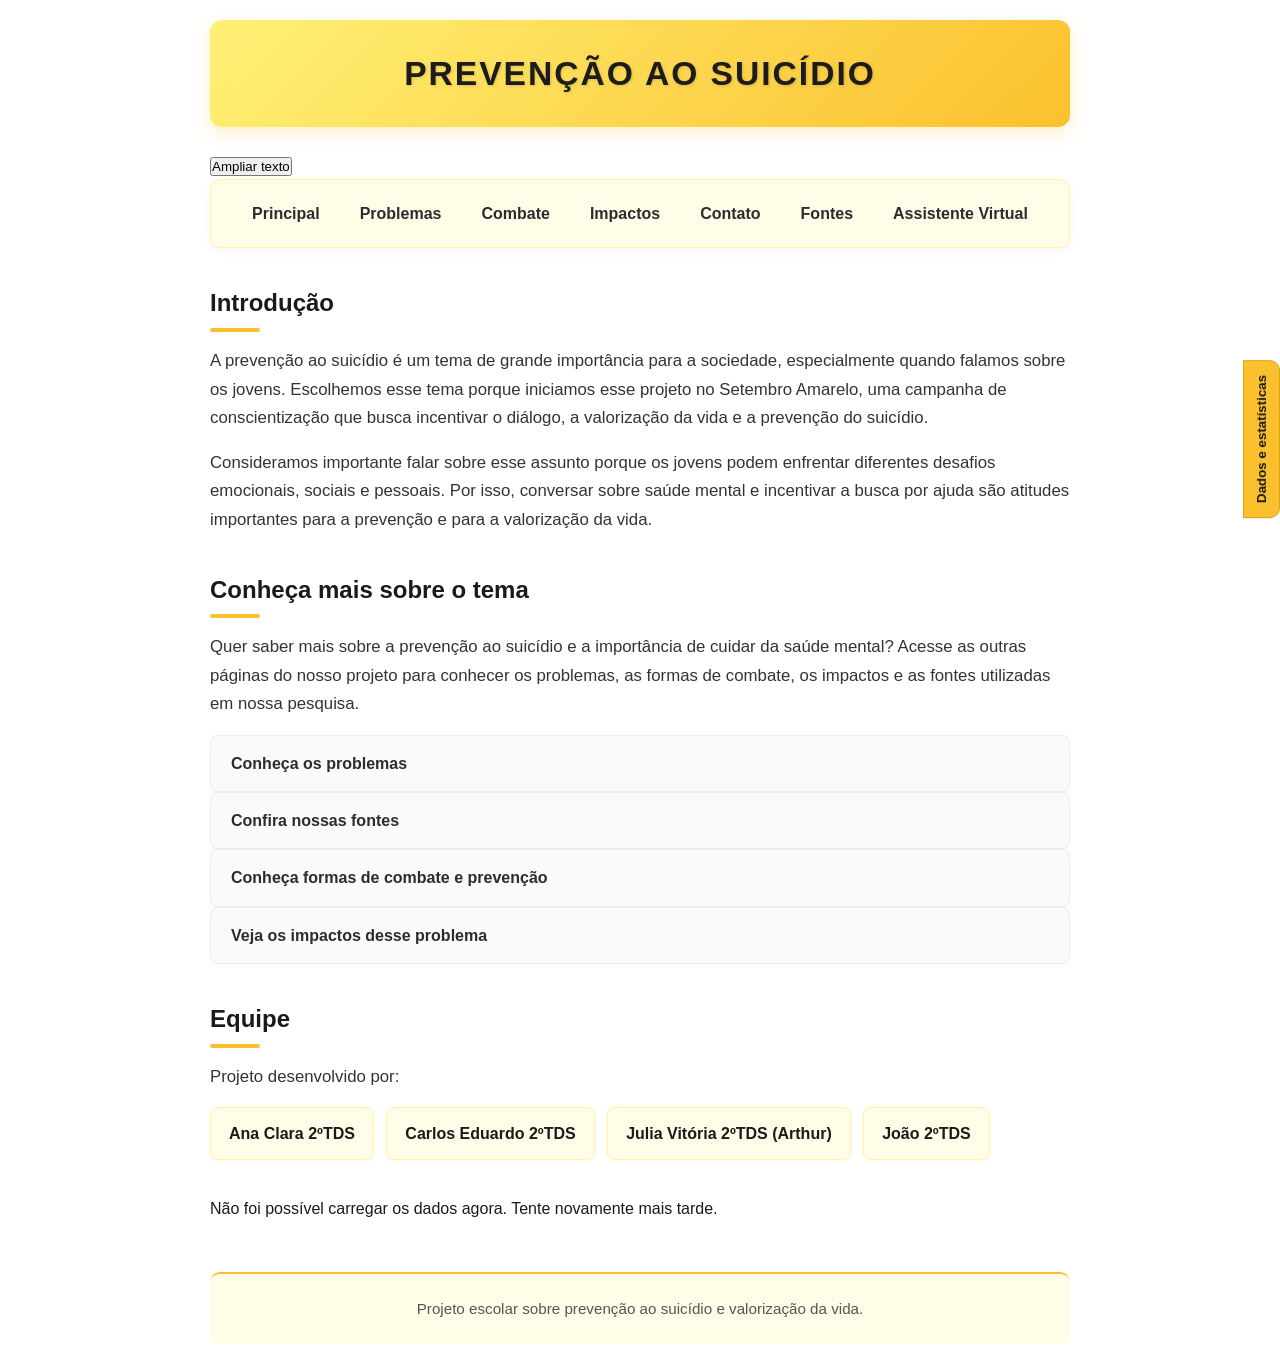
==== commit eb27716f: "vv30" ====
--- a/index.html
+++ b/index.html
@@ -34,6 +34,7 @@
     <a href="impactos.html">Impactos</a>
     <a href="contato.html">Contato</a>
     <a href="fontes.html">Fontes</a>
+    <a href="assistente.html"> Assistente Virtual </a>
         </ul>
     </nav>
 
